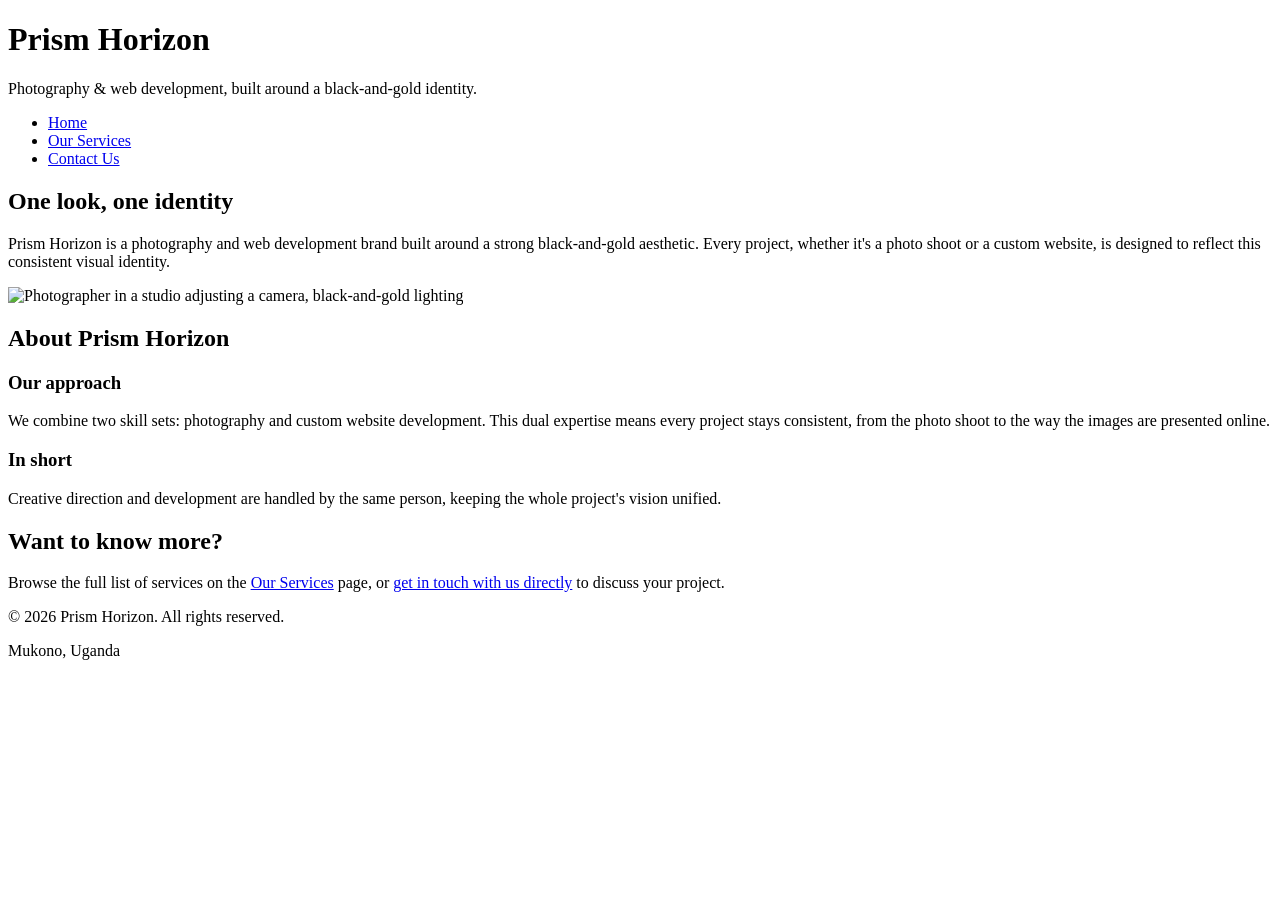
==== index.html @ b6573547 "Add files via upload" ====
<!DOCTYPE html>
<html lang="en">
<head>
    <meta charset="UTF-8">
    <meta name="viewport" content="width=device-width, initial-scale=1.0">
    <title>Prism Horizon — Home</title>
    <link rel="stylesheet" href="css/style.css">
</head>
<body>

    <header class="site-header">
        <h1>Prism Horizon</h1>
        <p>Photography &amp; web development, built around a black-and-gold identity.</p>

        <nav class="site-nav" aria-label="Main navigation">
            <ul>
                <li><a href="index.html" aria-current="page">Home</a></li>
                <li><a href="services.html">Our Services</a></li>
                <li><a href="contact.html">Contact Us</a></li>
            </ul>
        </nav>
    </header>

    <main>
        <section aria-labelledby="intro-heading">
            <h2 id="intro-heading">One look, one identity</h2>
            <p>
                Prism Horizon is a photography and web development brand built
                around a strong black-and-gold aesthetic. Every project, whether
                it's a photo shoot or a custom website, is designed to reflect
                this consistent visual identity.
            </p>
            <img src="https://placehold.co/800x500/0a0a0a/d4af37?text=Prism+Horizon"
                 alt="Photographer in a studio adjusting a camera, black-and-gold lighting">
        </section>

        <section class="apropos" aria-labelledby="about-heading">
            <h2 id="about-heading">About Prism Horizon</h2>
            <article>
                <h3>Our approach</h3>
                <p>
                    We combine two skill sets: photography and custom website
                    development. This dual expertise means every project stays
                    consistent, from the photo shoot to the way the images are
                    presented online.
                </p>
            </article>

            <aside aria-labelledby="fact-heading">
                <h3 id="fact-heading">In short</h3>
                <p>Creative direction and development are handled by the same person, keeping the whole project's vision unified.</p>
            </aside>
        </section>

        <section aria-labelledby="cta-heading">
            <h2 id="cta-heading">Want to know more?</h2>
            <p>
                Browse the full list of services on the
                <a href="services.html">Our Services</a> page, or
                <a href="contact.html">get in touch with us directly</a> to discuss your project.
            </p>
        </section>
    </main>

    <footer>
        <p>&copy; 2026 Prism Horizon. All rights reserved.</p>
        <p>Mukono, Uganda</p>
    </footer>

</body>
</html>
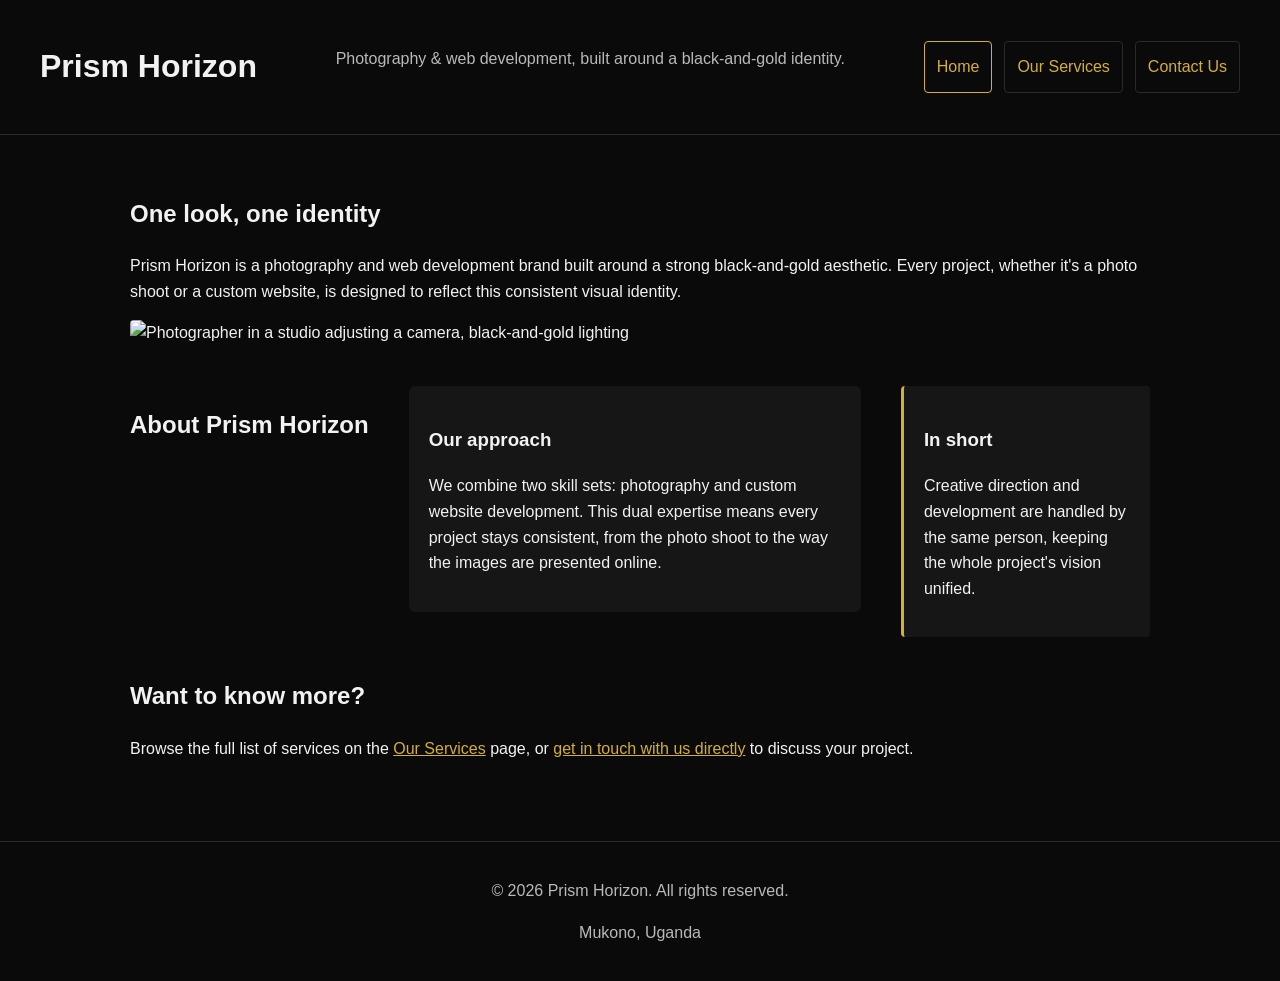
==== commit 7e1c587b: "Fix stylesheet link path in index.html" ====
--- a/index.html
+++ b/index.html
@@ -4,7 +4,7 @@
     <meta charset="UTF-8">
     <meta name="viewport" content="width=device-width, initial-scale=1.0">
     <title>Prism Horizon — Home</title>
-    <link rel="stylesheet" href="css/style.css">
+    <link rel="stylesheet" href="style.css">
 </head>
 <body>
 
--- a/style.css
+++ b/style.css
@@ -0,0 +1,213 @@
+/* ===========================================
+   Prism Horizon — main stylesheet
+   Mobile-first approach: base styles target
+   small screens, then media queries enhance
+   the layout for wider viewports.
+   =========================================== */
+
+:root {
+    --color-bg: #0a0a0a;
+    --color-surface: #161616;
+    --color-text: #f2f2f2;
+    --color-muted: #b9b9b9;
+    --color-gold: #d4af37;
+    --space-sm: 0.75rem;
+    --space-md: 1.25rem;
+    --space-lg: 2.5rem;
+}
+
+/* --- Base --- */
+* {
+    box-sizing: border-box;
+}
+
+body {
+    margin: 0;
+    font-family: -apple-system, "Segoe UI", Roboto, Arial, sans-serif;
+    background-color: var(--color-bg);
+    color: var(--color-text);
+    line-height: 1.6;
+}
+
+img {
+    max-width: 100%;
+    height: auto;
+    display: block;
+    border-radius: 4px;
+}
+
+a {
+    color: var(--color-gold);
+}
+
+a:focus-visible,
+button:focus-visible,
+input:focus-visible,
+select:focus-visible,
+textarea:focus-visible {
+    outline: 3px solid var(--color-gold);
+    outline-offset: 2px;
+}
+
+/* --- Header and navigation (mobile first: stacked) --- */
+.site-header {
+    padding: var(--space-md);
+    border-bottom: 1px solid #2a2a2a;
+}
+
+.site-header p {
+    color: var(--color-muted);
+    margin-top: 0;
+}
+
+.site-nav ul {
+    list-style: none;
+    margin: 0;
+    padding: 0;
+    display: flex;
+    flex-direction: column;
+    gap: var(--space-sm);
+}
+
+.site-nav a {
+    display: block;
+    padding: var(--space-sm);
+    text-decoration: none;
+    border: 1px solid #2a2a2a;
+    border-radius: 4px;
+}
+
+.site-nav a[aria-current="page"] {
+    border-color: var(--color-gold);
+    color: var(--color-gold);
+}
+
+/* --- Main content --- */
+main {
+    padding: var(--space-md);
+    max-width: 1100px;
+    margin: 0 auto;
+}
+
+section {
+    margin-bottom: var(--space-lg);
+}
+
+article {
+    background-color: var(--color-surface);
+    padding: var(--space-md);
+    border-radius: 6px;
+    margin-bottom: var(--space-md);
+}
+
+aside {
+    background-color: var(--color-surface);
+    padding: var(--space-md);
+    border-left: 3px solid var(--color-gold);
+    border-radius: 4px;
+}
+
+/* --- Grid/flex layout for related groups --- */
+.apropos,
+.contact-main .contact-form,
+.contact-main aside {
+    display: block;
+}
+
+.service-group {
+    display: grid;
+    grid-template-columns: 1fr;
+    gap: var(--space-md);
+}
+
+/* --- Form --- */
+form p {
+    margin-bottom: var(--space-md);
+}
+
+label {
+    display: block;
+    margin-bottom: 0.35rem;
+    color: var(--color-muted);
+}
+
+input,
+select,
+textarea {
+    width: 100%;
+    padding: var(--space-sm);
+    background-color: var(--color-surface);
+    border: 1px solid #333;
+    border-radius: 4px;
+    color: var(--color-text);
+    font-size: 1rem;
+}
+
+button {
+    background-color: var(--color-gold);
+    color: #0a0a0a;
+    border: none;
+    padding: var(--space-sm) var(--space-lg);
+    border-radius: 4px;
+    font-size: 1rem;
+    font-weight: bold;
+    cursor: pointer;
+}
+
+/* --- Footer --- */
+footer {
+    padding: var(--space-md);
+    text-align: center;
+    color: var(--color-muted);
+    border-top: 1px solid #2a2a2a;
+}
+
+/* ===========================================
+   Wider screens (tablet and desktop)
+   =========================================== */
+@media (min-width: 600px) {
+    .service-group {
+        grid-template-columns: 1fr 1fr;
+    }
+}
+
+@media (min-width: 768px) {
+    .site-header {
+        display: flex;
+        align-items: center;
+        justify-content: space-between;
+        flex-wrap: wrap;
+        padding: var(--space-md) var(--space-lg);
+    }
+
+    .site-nav ul {
+        flex-direction: row;
+    }
+
+    .apropos {
+        display: flex;
+        gap: var(--space-lg);
+        align-items: flex-start;
+    }
+
+    .apropos article {
+        flex: 2;
+    }
+
+    .apropos aside {
+        flex: 1;
+    }
+
+    .contact-main {
+        display: grid;
+        grid-template-columns: 2fr 1fr;
+        gap: var(--space-lg);
+        align-items: start;
+    }
+}
+
+@media (min-width: 1024px) {
+    main {
+        padding: var(--space-lg);
+    }
+}
